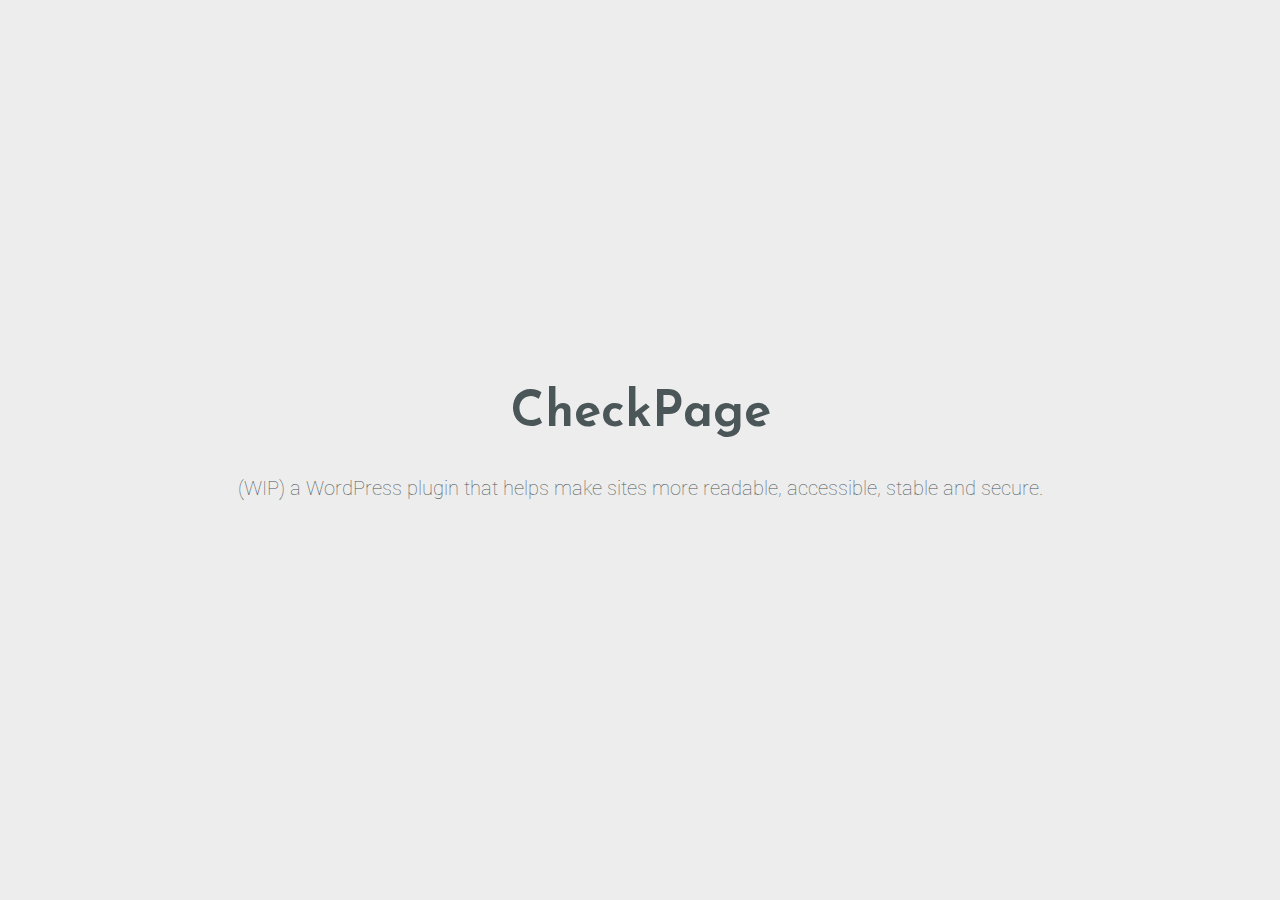
==== CheckPage/index.html @ a0492e16 "add CheckPage" ====
<!DOCTYPE html>
<html>
<head>
	<meta charset="utf-8">
	<meta http-equiv="X-UA-Compatible" content="IE=edge">
	<meta name="viewport" content="width=device-width, initial-scale=1.0">

	<title>CheckPage</title>

	<link href="https://fonts.googleapis.com/css?family=Reem+Kufi|Roboto:300" rel="stylesheet">
	<link href="https://use.fontawesome.com/releases/v5.13.1/css/all.css" rel="stylesheet">
	<link rel="stylesheet" href="../css/reset.css">
	<link rel="stylesheet" href="../css/styles.css">
	<!-- <link rel="stylesheet" href="css/themes/indigo-white.css"> -->
	<!-- <link rel="stylesheet" href="css/themes/green-white.css"> -->
	<!-- <link rel="stylesheet" href="css/themes/red-white.css"> -->
	<!-- <link rel="stylesheet" href="css/themes/grey-white.css"> -->
	<!-- <link rel="stylesheet" href="css/themes/white-indigo.css"> -->
	<!-- <link rel="stylesheet" href="css/themes/white-blue.css"> -->
	<link rel="stylesheet" href="../css/themes/white-grey.css">
	<!-- <link rel="stylesheet" href="css/themes/white-red.css"> -->
	<!-- <link rel="stylesheet" href="css/themes/yellow-black.css"> -->
</head>
<body>
	<main>
		<div class="intro">CheckPage</div>
		<div class="tagline">
      (WIP) a WordPress plugin that helps make sites more readable, accessible, stable and secure.
		</div>

		<div>
    </div>
  </main>

</body>
</html>
---- css/styles.css ----
/* Typography */

html {
	font-family: 'Roboto', sans-serif;
}

@media (min-width: 576px) {
	html {
		font-size: 14px;
	}
}

@media (min-width: 768px) {
	html {
		font-size: 16px;
	}
}

@media (min-width: 992px) {
	html {
		font-size: 18px;
	}
}

@media (min-width: 1200px) {
	html {
		font-size: 20px;
	}
}

.icons-social i {
	font-size: 2em;
}

/* Custom Styles */

main {
	display: flex;
	flex-direction: column;
	min-height: 100vh;
	justify-content: center;
	padding: 0 30px;
	text-align: center;
}

main > .intro {
	font-family: 'Reem Kufi', sans-serif;
	font-size: 2.5em;
	font-weight: 600;
}

main > .tagline {
	font-size: 1.0rem;
	margin: 1.5rem 0;
	font-weight: 100;
}

.icons-social i {
	padding: 10px;
}

.icons-social a {
  text-decoration: none;
}
---- css/themes/white-grey.css ----
/* Theme */

main {
	background: #EDEDED;
	color: #4B5658;
}

.icons-social a {
	color: #4B5658;
}

.icons-social a svg path{
	fill: #4B5658;
}
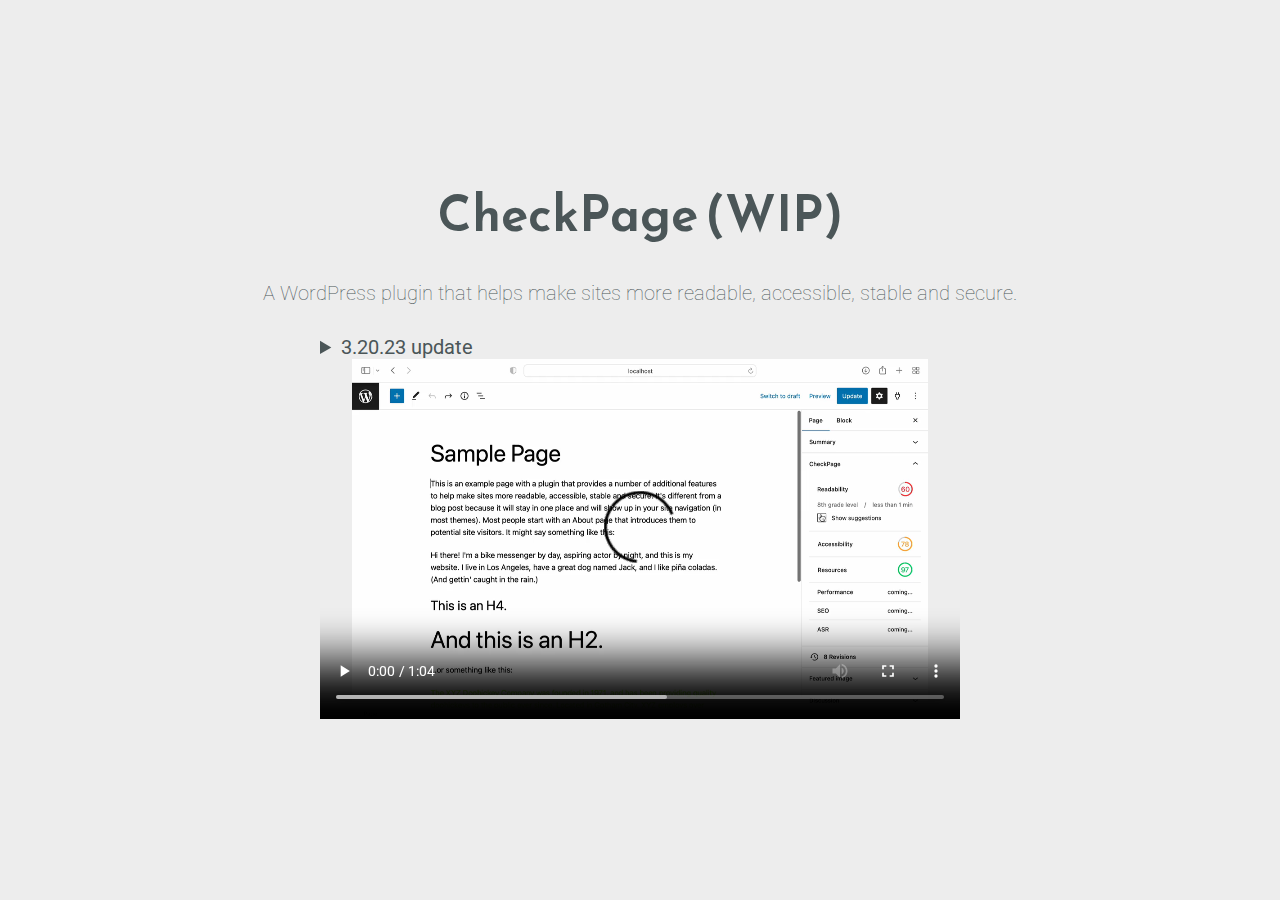
==== commit f3baf477: "Video update" ====
--- a/CheckPage/index.html
+++ b/CheckPage/index.html
@@ -20,16 +20,43 @@
 	<link rel="stylesheet" href="../css/themes/white-grey.css">
 	<!-- <link rel="stylesheet" href="css/themes/white-red.css"> -->
 	<!-- <link rel="stylesheet" href="css/themes/yellow-black.css"> -->
+	
+	<style>
+		details {max-width: 640px; margin: auto; text-align: left;}
+		li {margin: 1rem;}
+	</style>
+	
 </head>
 <body>
 	<main>
-		<div class="intro">CheckPage</div>
+		<div class="intro">CheckPage (WIP)</div>
 		<div class="tagline">
-      (WIP) a WordPress plugin that helps make sites more readable, accessible, stable and secure.
+      		A WordPress plugin that helps make sites more readable, accessible, stable and secure.
 		</div>
 
+	
 		<div>
-    </div>
+			
+			<details >
+
+				<summary>3.20.23 update</summary>
+				
+				<ul>
+					<li><b>Readability:</b> Real-time checks (grade level, cliches, complex wording, excessive adverbs, passive voice). Phrase replacement. Scoring.</li>
+					<li><b>Accessibility:</b> Timed checks for accessibility of page. Preview with highlighted issues. Scoring.</li>
+					<li><b>Resources:</b> Timed checks for broken resources. Scoring.</li>
+				</ul>
+
+			</details>
+		
+			<video width="640" height="360" controls>
+				<source src="/CheckPage/CheckPage_2023-03-20.mp4" type="video/mp4">
+				Your browser does not support the video tag.
+			</video>
+
+			
+			
+    	</div>
   </main>
 
 </body>
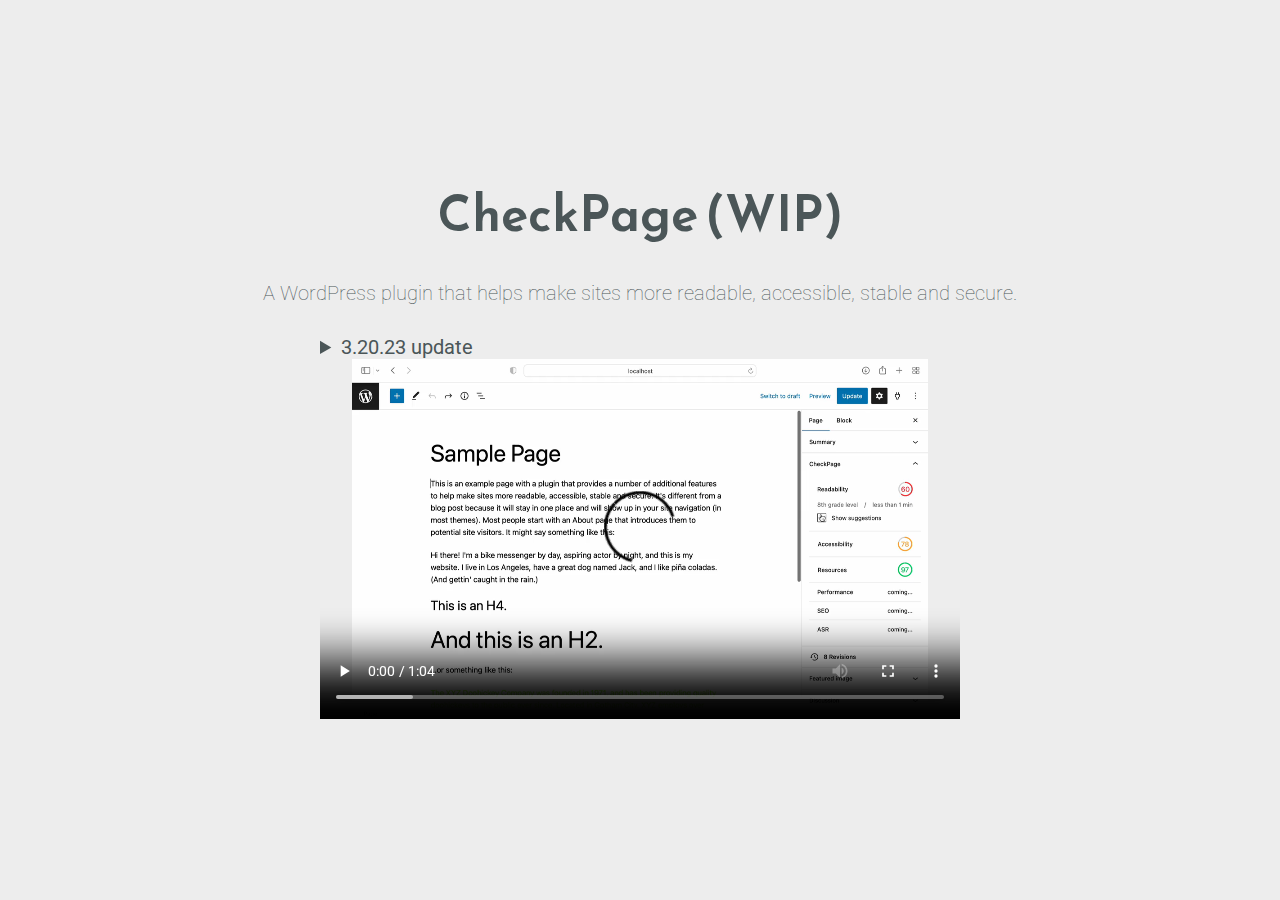
==== commit 500a0709: "Update index.html" ====
--- a/CheckPage/index.html
+++ b/CheckPage/index.html
@@ -58,6 +58,25 @@
 			
     	</div>
   </main>
+<script>
+	function throwErrorExample() {
+  try {
+    // Attempting to access an undefined variable
+    console.log(undefinedVariable);
+  } catch (error) {
+    // Catching the error and throwing a custom error message
+    throw new Error('An error occurred: ' + error.message);
+  }
+}
 
+try {
+  // Calling the function that throws an error
+  throwErrorExample();
+} catch (error) {
+  // Catching the custom error message thrown in the function
+  console.error('Caught an error:', error.message);
+}
+
+</script>
 </body>
 </html>
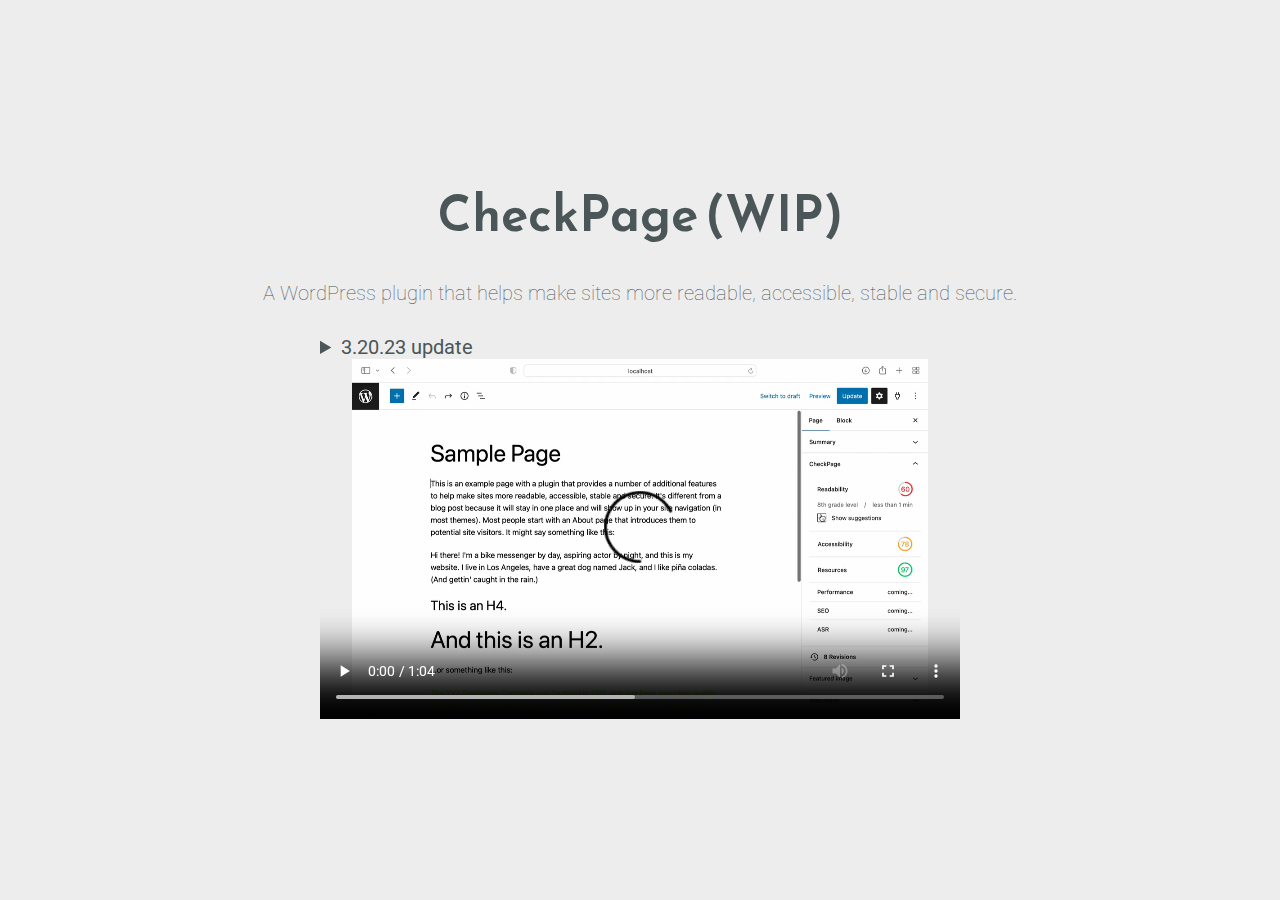
==== commit 258513e0: "Update index.html" ====
--- a/CheckPage/index.html
+++ b/CheckPage/index.html
@@ -68,14 +68,7 @@
     throw new Error('An error occurred: ' + error.message);
   }
 }
-
-try {
-  // Calling the function that throws an error
   throwErrorExample();
-} catch (error) {
-  // Catching the custom error message thrown in the function
-  console.error('Caught an error:', error.message);
-}
 
 </script>
 </body>
